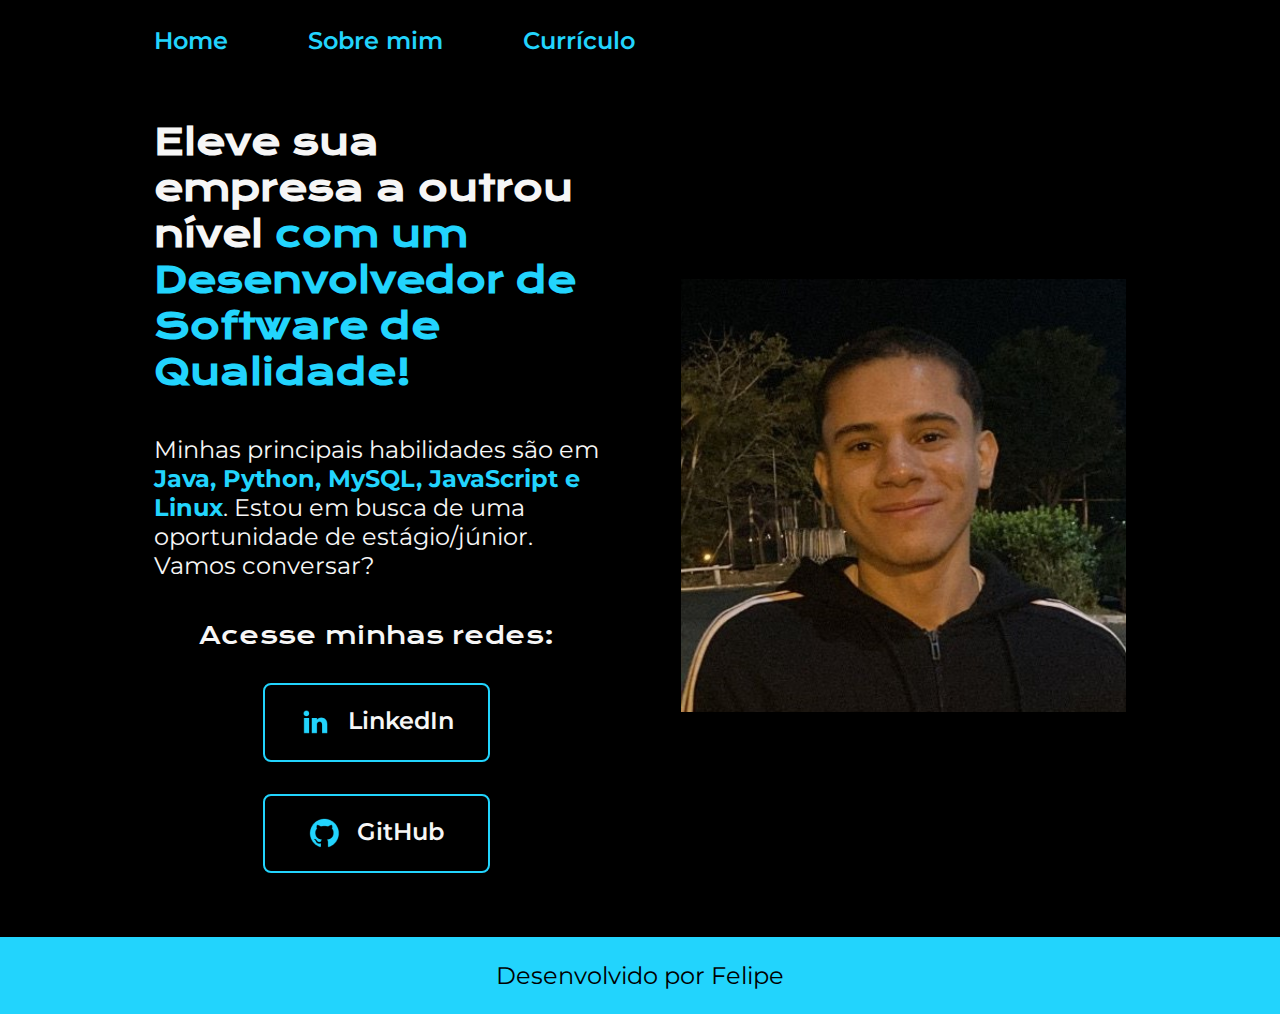
==== index.html @ 92c85764 "Primeiro commit" ====
<!DOCTYPE html>
<html lang="pt-br">
<head>
    <meta charset="UTF-8">
    <meta http-equiv="X-UA-Compatible" content="IE=edge">
    <meta name="viewport" content="width=device-width, initial-scale=1.0">
    <title>Portfólio</title>
    <link rel="stylesheet" href="./styles/style.css">
</head>
<body>
    <header class="cabecalho">
        <nav class="cabecalho__menu">
            <a class="cabecalho__menu__link" href="index.html">Home</a>
            <a class="cabecalho__menu__link" href="about.html">Sobre mim</a>
            <a class="cabecalho__menu__link" href="curriculum.html">Currículo</a>
        </nav>
    </header>
    <main class="apresentacao">
        <section class="apresentacao__conteudo">
            <h1 class="apresentacao__conteudo__titulo">Eleve sua empresa a outrou nível <strong class="destaque">com um Desenvolvedor de Software de Qualidade!</strong></h1>
            <p class="apresentacao__conteudo__paragrafo">Minhas principais habilidades são em <strong class="destaque">Java, Python, MySQL, JavaScript e Linux</strong>. Estou em busca de uma oportunidade de estágio/júnior. Vamos conversar?</p>
            <div class="apresentacao__links">
                <h2 class="apresentacao__links__subtitulo">Acesse minhas redes:</h2>
                <a class="apresentacao__links__navegacao" href="https://linkedin.com/in/felipe-ferreira-616b34260/">
                    <img src="assets/linkedin.png" alt="Ícone LinkedIn">
                    LinkedIn
                </a>
                <a class="apresentacao__links__navegacao" href="https://github.com/f3l1pe-augusto">
                    <img src="assets/github.png" alt="Ícone GitHub">
                    GitHub
                </a>
            </div>
        </section>
        <img class="apresentacao__imagem" src="./assets/imagem.png" alt="Foto de perfil do autor">
    </main>
    <footer class="rodape">
        <p>Desenvolvido por Felipe</p>
    </footer>
</body>
</html>
---- styles/style.css ----
@import url('https://fonts.googleapis.com/css2?family=Krona+One&family=Montserrat:wght@400;600&display=swap');

:root {
    /*Variáveis das cores*/
    --cor-primaria: #000000;
    --cor-secundaria: #F6F6F6;
    --cor-terciaria: #22D4FD;
    --cor-hover: #272727;

    /*Variáveis das fontes*/
    --fonte-primaria: 'Krona One', sans-serif;
    --fonte-secundaria: 'Montserrat', sans-serif;
}

* {
    margin: 0;
    padding: 0;
}

body {
    box-sizing: border-box;
    background-color: var(--cor-primaria);
    color: var(--cor-secundaria);
}

.cabecalho {
    padding: 2% 0% 0% 12%;
}

.cabecalho__menu {
    display: flex;
    gap: 80px;
}

.cabecalho__menu__link {
    font-family: var(--fonte-secundaria);
    color: var(--cor-terciaria);
    font-size: 1.5rem;
    font-weight: 600;
    text-decoration: none;
}

.apresentacao {
    padding: 5% 12%;
    display: flex;
    align-items: center;
    justify-content: space-between;
    gap: 82px;
}

.apresentacao__conteudo {
    width: 50%;
    display: flex;
    flex-direction: column;
    gap: 40px;
}

.apresentacao__conteudo__titulo {
    font-size: 2.25rem;
    font-family: var(--fonte-primaria);
}

.destaque {
    color: var(--cor-terciaria);
}

.apresentacao__conteudo__paragrafo {
    font-size: 1.5rem;
    font-family: var(--fonte-secundaria);
}

.apresentacao__links {
    display: flex;
    flex-direction: column;
    align-items: center;
    justify-content: space-between;
    gap: 32Px;
}

.apresentacao__links__subtitulo {
    font-family: var(--fonte-primaria);
    font-weight: 400;
    font-size: 1.5rem;
}

.apresentacao__links__navegacao {
    display: flex;
    justify-content: center;
    gap: 16px;
    width: 50%;
    text-align: center;
    border-radius: 8px;
    font-weight: 600;
    font-size: 1.5rem;
    padding: 21.5px 0;
    text-decoration: none;
    color: var(--cor-secundaria);
    font-family: var(--fonte-secundaria);
    border: 2px solid var(--cor-terciaria);
}

.apresentacao__links__navegacao:hover {
    background-color: var(--cor-hover);
}

.apresentacao__imagem {
    width: 50%;
}

.rodape {
    padding: 24px;
    text-align: center; 
    color: var(--cor-primaria);
    background-color: var(--cor-terciaria);
    font-family: var(--fonte-secundaria);
    font-size: 1.5rem;
    font-weight: 400;
}

/*Alterações para dispositivos menores*/
@media (max-width: 1200px) {
    .cabecalho {
        padding: 10% 0% 0% 0%;
    }

    .cabecalho__menu {
        justify-content: center;
    }

    .apresentacao {
        flex-direction: column-reverse;
        padding: 5%;
    }

    .apresentacao__conteudo {
        width: auto;
    }
}
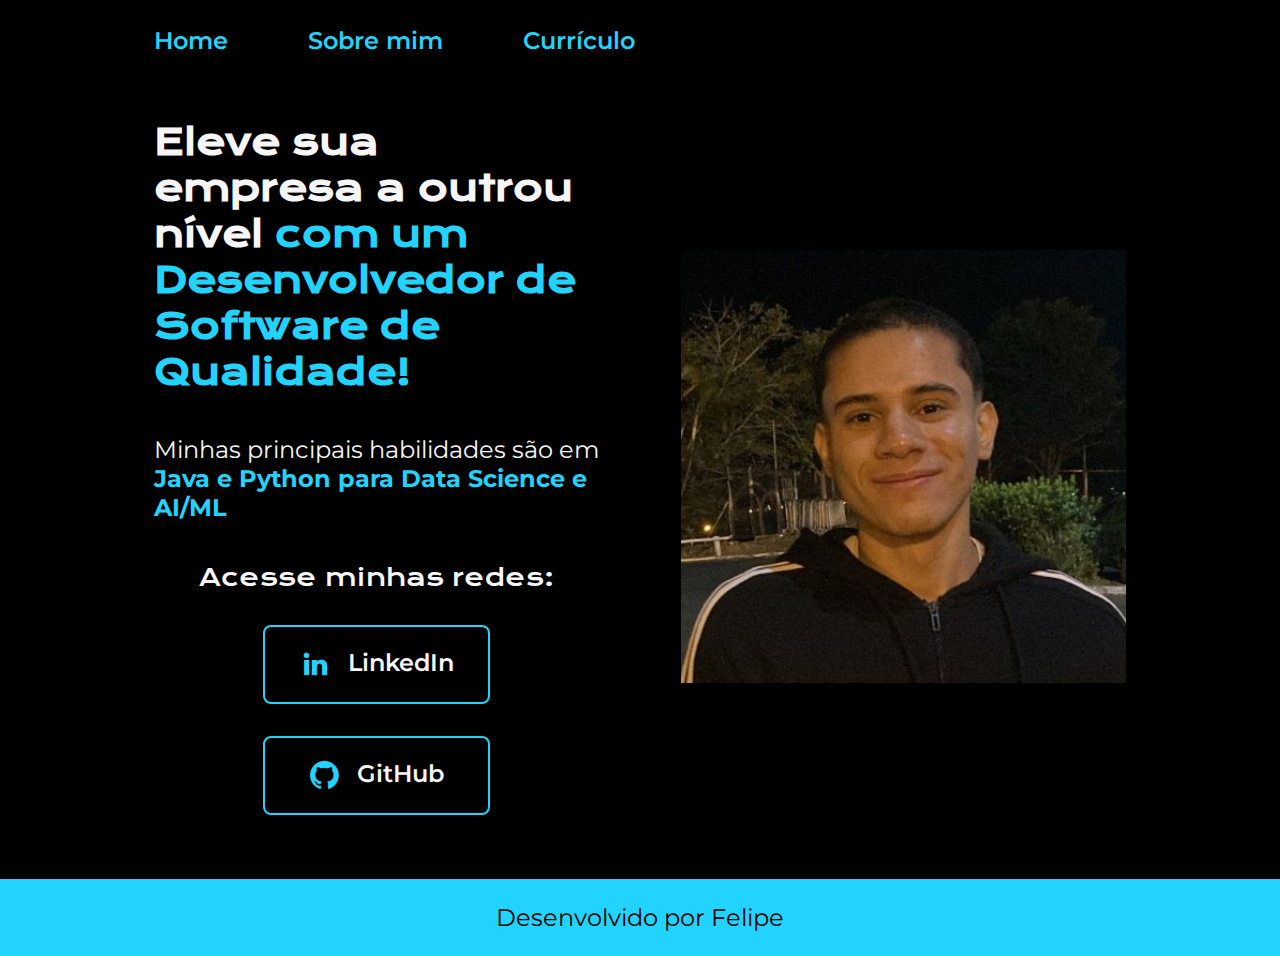
==== commit d61b78bf: "Merge branch 'main' of https://github.com/f3l1pe-augusto/portfolio" ====
--- a/index.html
+++ b/index.html
@@ -18,7 +18,7 @@
     <main class="apresentacao">
         <section class="apresentacao__conteudo">
             <h1 class="apresentacao__conteudo__titulo">Eleve sua empresa a outrou nível <strong class="destaque">com um Desenvolvedor de Software de Qualidade!</strong></h1>
-            <p class="apresentacao__conteudo__paragrafo">Minhas principais habilidades são em <strong class="destaque">Java, Python, MySQL, JavaScript e Linux</strong>. Estou em busca de uma oportunidade de estágio/júnior. Vamos conversar?</p>
+            <p class="apresentacao__conteudo__paragrafo">Minhas principais habilidades são em <strong class="destaque">Java e Python para Data Science e AI/ML</strong></p>
             <div class="apresentacao__links">
                 <h2 class="apresentacao__links__subtitulo">Acesse minhas redes:</h2>
                 <a class="apresentacao__links__navegacao" href="https://linkedin.com/in/felipe-ferreira-616b34260/">
